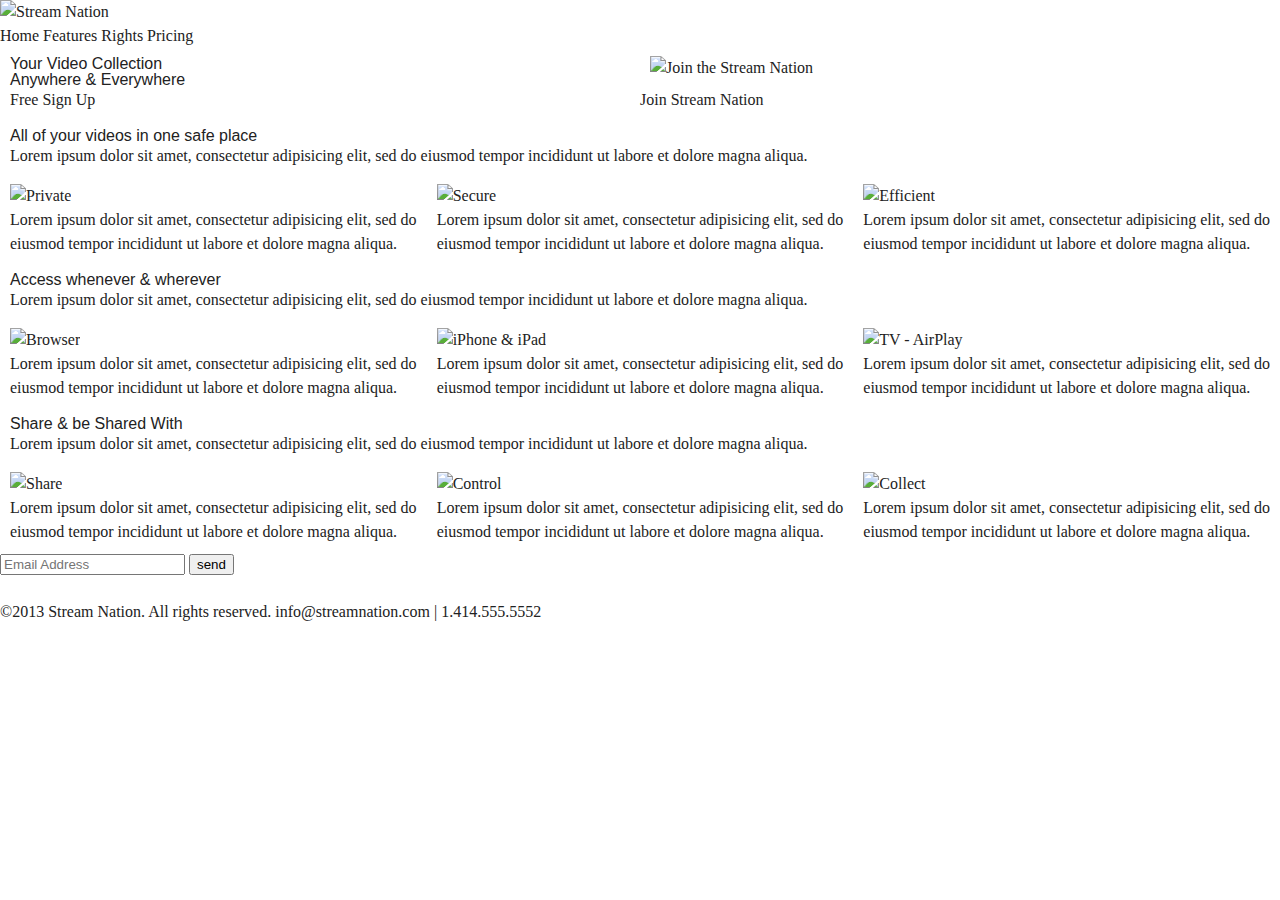
==== index.html @ 23726467 "initial setup" ====
<!DOCTYPE html>
<!--[if lt IE 7]>      <html class="no-js lt-ie9 lt-ie8 lt-ie7"> <![endif]-->
<!--[if IE 7]>         <html class="no-js lt-ie9 lt-ie8"> <![endif]-->
<!--[if IE 8]>         <html class="no-js lt-ie9"> <![endif]-->
<!--[if gt IE 8]><!--> <html class="no-js"> <!--<![endif]-->
<head>
  <meta charset="utf-8">
  <meta http-equiv="X-UA-Compatible" content="IE=edge,chrome=1">
  <title>Stream Nation | Your Video Collection Anywhere &amp; Everywhere</title>
  <meta name="description" content="">
  <meta name="viewport" content="width=device-width, initial-scale=1">


  <link rel="stylesheet" href="css/style.css">
  <script src="js/vendor/modernizr-2.6.2.min.js"></script>
</head>
<body>
<!--[if lt IE 7]>
  <p class="chromeframe">You are using an <strong>outdated</strong> browser. Please <a href="http://browsehappy.com/">upgrade your browser</a> or <a href="http://www.google.com/chromeframe/?redirect=true">activate Google Chrome Frame</a> to improve your experience.</p>
<![endif]-->
<header class="site-header">
  <a href="#" class="header-logo"><img src="" alt="Stream Nation"></a>
  <nav class="site-nav">
    <a href="#" class="current">Home</a>
    <a href="#">Features</a>
    <a href="#">Rights</a>
    <a href="#">Pricing</a>
  </nav>
</header>
<section class="home-section" id="hero">
  <div class="grid6">
    <h2>Your Video Collection</h2>
    <h1>Anywhere &amp; Everywhere</h1>
    <a class="btn" href="#">Free Sign Up</a>
  </div>
  <div class="grid6">
    <img src="" alt="Join the Stream Nation">
  </div>
</section>
<section class="home-section" id="secure">
  <header class="grid12 section-header">
    <h1>All of your videos in one safe place</h1>
    <p>Lorem ipsum dolor sit amet, consectetur adipisicing elit, sed do eiusmod
    tempor incididunt ut labore et dolore magna aliqua.</p>
  </header>
  <div class="grid4 home-block">
    <img src="" alt="Private">
    <p>Lorem ipsum dolor sit amet, consectetur adipisicing elit, sed do eiusmod
    tempor incididunt ut labore et dolore magna aliqua.</p>
  </div>
  <div class="grid4 home-block">
    <img src="" alt="Secure">
    <p>Lorem ipsum dolor sit amet, consectetur adipisicing elit, sed do eiusmod
    tempor incididunt ut labore et dolore magna aliqua.</p>
  </div>
  <div class="grid4 home-block">
    <img src="" alt="Efficient">
    <p>Lorem ipsum dolor sit amet, consectetur adipisicing elit, sed do eiusmod
    tempor incididunt ut labore et dolore magna aliqua.</p>
  </div>
</section>
<section class="home-section" id="access">
  <header class="grid12 section-header">
    <h1>Access whenever &amp; wherever</h1>
    <p>Lorem ipsum dolor sit amet, consectetur adipisicing elit, sed do eiusmod
    tempor incididunt ut labore et dolore magna aliqua.</p>
  </header>
  <div class="grid4 home-block">
    <img src="" alt="Browser">
    <p>Lorem ipsum dolor sit amet, consectetur adipisicing elit, sed do eiusmod
    tempor incididunt ut labore et dolore magna aliqua.</p>
  </div>
  <div class="grid4 home-block">
    <img src="" alt="iPhone &amp; iPad">
    <p>Lorem ipsum dolor sit amet, consectetur adipisicing elit, sed do eiusmod
    tempor incididunt ut labore et dolore magna aliqua.</p>
  </div>
  <div class="grid4 home-block">
    <img src="" alt="TV - AirPlay">
    <p>Lorem ipsum dolor sit amet, consectetur adipisicing elit, sed do eiusmod
    tempor incididunt ut labore et dolore magna aliqua.</p>
  </div>
</section>
<section class="home-section" id="share">
  <header class="grid12 section-header">
    <h1>Share &amp; be Shared With </h1>
    <p>Lorem ipsum dolor sit amet, consectetur adipisicing elit, sed do eiusmod
    tempor incididunt ut labore et dolore magna aliqua.</p>
  </header>
  <div class="grid4 home-block">
    <img src="" alt="Share">
    <p>Lorem ipsum dolor sit amet, consectetur adipisicing elit, sed do eiusmod
    tempor incididunt ut labore et dolore magna aliqua.</p>
  </div>
  <div class="grid4 home-block">
    <img src="" alt="Control">
    <p>Lorem ipsum dolor sit amet, consectetur adipisicing elit, sed do eiusmod
    tempor incididunt ut labore et dolore magna aliqua.</p>
  </div>
  <div class="grid4 home-block">
    <img src="" alt="Collect">
    <p>Lorem ipsum dolor sit amet, consectetur adipisicing elit, sed do eiusmod
    tempor incididunt ut labore et dolore magna aliqua.</p>
  </div>
</section>




<footer class="site-footer">
  <form id="mailing-list"class="footer-form">
    <header>Join Stream Nation</header>
    <input name="email" type="email" placeholder="Email Address">
    <input type="submit" value="send">
  </form>
  <img class="footer-logo" src="" alt="">
  <div class="footer-legal">
    <span class="copyright">&copy;2013 Stream Nation. All rights reserved.</span>
    <span class="contact">
      <a href="mailto:info@streamnation.com">info@streamnation.com</a> |
      1.414.555.5552
    </span>
  </div>
</footer>

<script src="//ajax.googleapis.com/ajax/libs/jquery/1.9.0/jquery.min.js"></script>
<script>window.jQuery || document.write('<script src="js/vendor/jquery-1.9.0.min.js"><\/script>')</script>
<script src="js/script.js"></script>

<script>
  var _gaq=[['_setAccount','UA-XXXXX-X'],['_trackPageview']];
  (function(d,t){var g=d.createElement(t),s=d.getElementsByTagName(t)[0];
  g.src=('https:'==location.protocol?'//ssl':'//www')+'.google-analytics.com/ga.js';
  s.parentNode.insertBefore(g,s)}(document,'script'));
</script>
</body>
</html>
---- css/style.css ----
/* line 17, ../../../Applications/CodeKit.app/Contents/Resources/engines/compass/frameworks/compass/stylesheets/compass/reset/_utilities.scss */
html, body, div, span, applet, object, iframe,
h1, h2, h3, h4, h5, h6, p, blockquote, pre,
a, abbr, acronym, address, big, cite, code,
del, dfn, em, img, ins, kbd, q, s, samp,
small, strike, strong, sub, sup, tt, var,
b, u, i, center,
dl, dt, dd, ol, ul, li,
fieldset, form, label, legend,
table, caption, tbody, tfoot, thead, tr, th, td,
article, aside, canvas, details, embed,
figure, figcaption, footer, header, hgroup,
menu, nav, output, ruby, section, summary,
time, mark, audio, video {
  margin: 0;
  padding: 0;
  border: 0;
  font: inherit;
  font-size: 100%;
  vertical-align: baseline; }

/* line 22, ../../../Applications/CodeKit.app/Contents/Resources/engines/compass/frameworks/compass/stylesheets/compass/reset/_utilities.scss */
html {
  line-height: 1; }

/* line 24, ../../../Applications/CodeKit.app/Contents/Resources/engines/compass/frameworks/compass/stylesheets/compass/reset/_utilities.scss */
ol, ul {
  list-style: none; }

/* line 26, ../../../Applications/CodeKit.app/Contents/Resources/engines/compass/frameworks/compass/stylesheets/compass/reset/_utilities.scss */
table {
  border-collapse: collapse;
  border-spacing: 0; }

/* line 28, ../../../Applications/CodeKit.app/Contents/Resources/engines/compass/frameworks/compass/stylesheets/compass/reset/_utilities.scss */
caption, th, td {
  text-align: left;
  font-weight: normal;
  vertical-align: middle; }

/* line 30, ../../../Applications/CodeKit.app/Contents/Resources/engines/compass/frameworks/compass/stylesheets/compass/reset/_utilities.scss */
q, blockquote {
  quotes: none; }
  /* line 103, ../../../Applications/CodeKit.app/Contents/Resources/engines/compass/frameworks/compass/stylesheets/compass/reset/_utilities.scss */
  q:before, q:after, blockquote:before, blockquote:after {
    content: "";
    content: none; }

/* line 32, ../../../Applications/CodeKit.app/Contents/Resources/engines/compass/frameworks/compass/stylesheets/compass/reset/_utilities.scss */
a img {
  border: none; }

/* line 116, ../../../Applications/CodeKit.app/Contents/Resources/engines/compass/frameworks/compass/stylesheets/compass/reset/_utilities.scss */
article, aside, details, figcaption, figure, footer, header, hgroup, menu, nav, section, summary {
  display: block; }

/* line 28, ../sass/_grid.scss */
.row {
  overflow: hidden;
  *zoom: 1;
  margin: 1em auto;
  max-width: 1200px; }

/* line 29, ../sass/_grid.scss */
.grid12 {
  float: left;
  padding: 0.5em 10px;
  width: 100%; }
  /* line 11, ../sass/_grid.scss */
  .grid12 img {
    width: 100%; }
  @media (min-width: 800px) {
    /* line 29, ../sass/_grid.scss */
    .grid12 {
      width: 100%; } }

/* line 30, ../sass/_grid.scss */
.grid8 {
  float: left;
  padding: 0.5em 10px;
  width: 100%; }
  /* line 11, ../sass/_grid.scss */
  .grid8 img {
    width: 100%; }
  @media (min-width: 800px) {
    /* line 30, ../sass/_grid.scss */
    .grid8 {
      width: 66.66667%; } }

/* line 31, ../sass/_grid.scss */
.grid6 {
  float: left;
  padding: 0.5em 10px;
  width: 100%; }
  /* line 11, ../sass/_grid.scss */
  .grid6 img {
    width: 100%; }
  @media (min-width: 800px) {
    /* line 31, ../sass/_grid.scss */
    .grid6 {
      width: 50%; } }

/* line 32, ../sass/_grid.scss */
.grid4 {
  float: left;
  padding: 0.5em 10px;
  width: 100%; }
  /* line 11, ../sass/_grid.scss */
  .grid4 img {
    width: 100%; }
  @media (min-width: 800px) {
    /* line 32, ../sass/_grid.scss */
    .grid4 {
      width: 33.33333%; } }

/* line 33, ../sass/_grid.scss */
.grid3 {
  float: left;
  padding: 0.5em 10px;
  width: 100%; }
  /* line 11, ../sass/_grid.scss */
  .grid3 img {
    width: 100%; }
  @media (min-width: 400px) {
    /* line 33, ../sass/_grid.scss */
    .grid3 {
      width: 50%; } }
  @media (min-width: 800px) {
    /* line 33, ../sass/_grid.scss */
    .grid3 {
      width: 25%; } }

/* line 36, ../sass/_grid.scss */
.grid12.right-float, .grid8.right-float, .grid6.right-float, .grid4.right-float, .grid3.right-float {
  float: right; }

/* line 20, ../sass/style.scss */
* {
  -webkit-box-sizing: border-box;
  -moz-box-sizing: border-box;
  box-sizing: border-box;
  position: relative; }

/* line 25, ../sass/style.scss */
a {
  text-decoration: none;
  color: inherit; }

/* line 30, ../sass/style.scss */
html {
  font-size: 16px;
  line-height: 24px;
  font-family: "Georgia", serif;
  color: #222222; }

/* line 37, ../sass/style.scss */
h1, h2, h3, h4, h5, h6 {
  font-family: sans-serif;
  line-height: 1; }
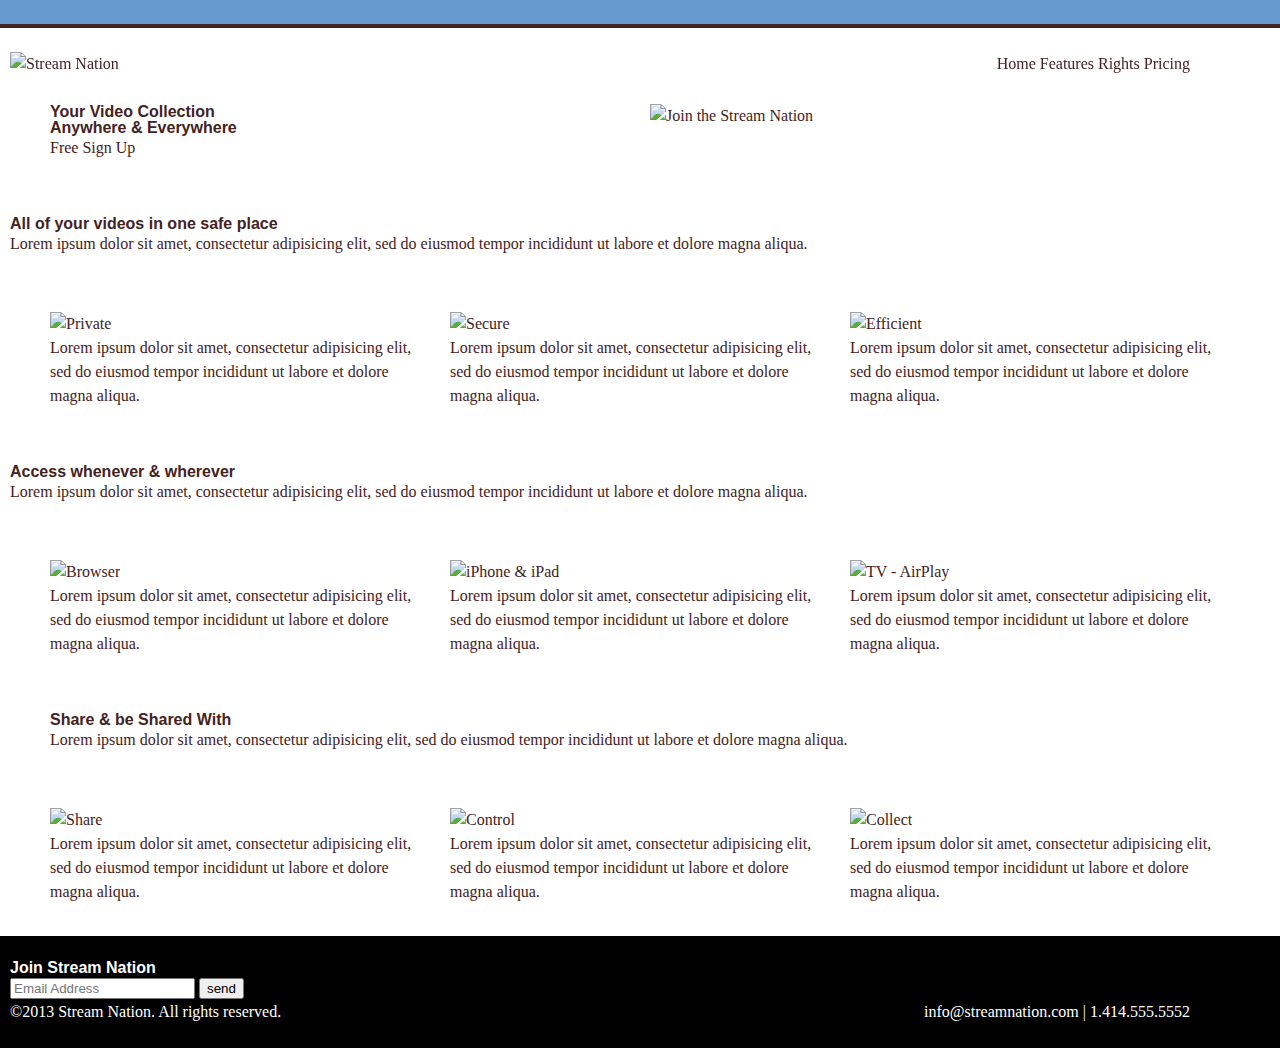
==== commit 7682bc56: "rough styling" ====
--- a/index.html
+++ b/index.html
@@ -19,88 +19,98 @@
   <p class="chromeframe">You are using an <strong>outdated</strong> browser. Please <a href="http://browsehappy.com/">upgrade your browser</a> or <a href="http://www.google.com/chromeframe/?redirect=true">activate Google Chrome Frame</a> to improve your experience.</p>
 <![endif]-->
 <header class="site-header">
-  <a href="#" class="header-logo"><img src="" alt="Stream Nation"></a>
-  <nav class="site-nav">
-    <a href="#" class="current">Home</a>
-    <a href="#">Features</a>
-    <a href="#">Rights</a>
-    <a href="#">Pricing</a>
-  </nav>
+  <div class="container">
+    <a href="#" class="header-logo"><img src="" alt="Stream Nation"></a>
+    <nav class="site-nav">
+      <a href="#" class="current">Home</a>
+      <a href="#">Features</a>
+      <a href="#">Rights</a>
+      <a href="#">Pricing</a>
+    </nav>
+  </div>
 </header>
 <section class="home-section" id="hero">
-  <div class="grid6">
-    <h2>Your Video Collection</h2>
-    <h1>Anywhere &amp; Everywhere</h1>
-    <a class="btn" href="#">Free Sign Up</a>
-  </div>
-  <div class="grid6">
-    <img src="" alt="Join the Stream Nation">
+  <div class="row">
+    <div class="grid6 right-float">
+      <img src="" alt="Join the Stream Nation">
+    </div>
+    <div class="grid6 right-float">
+      <h2>Your Video Collection</h2>
+      <h1>Anywhere &amp; Everywhere</h1>
+      <a class="btn" href="#">Free Sign Up</a>
+    </div>
   </div>
 </section>
 <section class="home-section" id="secure">
-  <header class="grid12 section-header">
+  <header class="section-header container">
     <h1>All of your videos in one safe place</h1>
     <p>Lorem ipsum dolor sit amet, consectetur adipisicing elit, sed do eiusmod
     tempor incididunt ut labore et dolore magna aliqua.</p>
   </header>
-  <div class="grid4 home-block">
-    <img src="" alt="Private">
-    <p>Lorem ipsum dolor sit amet, consectetur adipisicing elit, sed do eiusmod
-    tempor incididunt ut labore et dolore magna aliqua.</p>
-  </div>
-  <div class="grid4 home-block">
-    <img src="" alt="Secure">
-    <p>Lorem ipsum dolor sit amet, consectetur adipisicing elit, sed do eiusmod
-    tempor incididunt ut labore et dolore magna aliqua.</p>
-  </div>
-  <div class="grid4 home-block">
-    <img src="" alt="Efficient">
-    <p>Lorem ipsum dolor sit amet, consectetur adipisicing elit, sed do eiusmod
-    tempor incididunt ut labore et dolore magna aliqua.</p>
+  <div class="row">
+    <div class="grid4 home-block">
+      <img src="" alt="Private">
+      <p>Lorem ipsum dolor sit amet, consectetur adipisicing elit, sed do eiusmod
+      tempor incididunt ut labore et dolore magna aliqua.</p>
+    </div>
+    <div class="grid4 home-block">
+      <img src="" alt="Secure">
+      <p>Lorem ipsum dolor sit amet, consectetur adipisicing elit, sed do eiusmod
+      tempor incididunt ut labore et dolore magna aliqua.</p>
+    </div>
+    <div class="grid4 home-block">
+      <img src="" alt="Efficient">
+      <p>Lorem ipsum dolor sit amet, consectetur adipisicing elit, sed do eiusmod
+      tempor incididunt ut labore et dolore magna aliqua.</p>
+    </div>
   </div>
 </section>
 <section class="home-section" id="access">
-  <header class="grid12 section-header">
+  <header class="section-header container">
     <h1>Access whenever &amp; wherever</h1>
     <p>Lorem ipsum dolor sit amet, consectetur adipisicing elit, sed do eiusmod
     tempor incididunt ut labore et dolore magna aliqua.</p>
   </header>
-  <div class="grid4 home-block">
-    <img src="" alt="Browser">
-    <p>Lorem ipsum dolor sit amet, consectetur adipisicing elit, sed do eiusmod
-    tempor incididunt ut labore et dolore magna aliqua.</p>
-  </div>
-  <div class="grid4 home-block">
-    <img src="" alt="iPhone &amp; iPad">
-    <p>Lorem ipsum dolor sit amet, consectetur adipisicing elit, sed do eiusmod
-    tempor incididunt ut labore et dolore magna aliqua.</p>
-  </div>
-  <div class="grid4 home-block">
-    <img src="" alt="TV - AirPlay">
-    <p>Lorem ipsum dolor sit amet, consectetur adipisicing elit, sed do eiusmod
-    tempor incididunt ut labore et dolore magna aliqua.</p>
+  <div class="row">
+    <div class="grid4 home-block">
+      <img src="" alt="Browser">
+      <p>Lorem ipsum dolor sit amet, consectetur adipisicing elit, sed do eiusmod
+      tempor incididunt ut labore et dolore magna aliqua.</p>
+    </div>
+    <div class="grid4 home-block">
+      <img src="" alt="iPhone &amp; iPad">
+      <p>Lorem ipsum dolor sit amet, consectetur adipisicing elit, sed do eiusmod
+      tempor incididunt ut labore et dolore magna aliqua.</p>
+    </div>
+    <div class="grid4 home-block">
+      <img src="" alt="TV - AirPlay">
+      <p>Lorem ipsum dolor sit amet, consectetur adipisicing elit, sed do eiusmod
+      tempor incididunt ut labore et dolore magna aliqua.</p>
+    </div>
   </div>
 </section>
 <section class="home-section" id="share">
-  <header class="grid12 section-header">
+  <header class="row section-header container">
     <h1>Share &amp; be Shared With </h1>
     <p>Lorem ipsum dolor sit amet, consectetur adipisicing elit, sed do eiusmod
     tempor incididunt ut labore et dolore magna aliqua.</p>
   </header>
-  <div class="grid4 home-block">
-    <img src="" alt="Share">
-    <p>Lorem ipsum dolor sit amet, consectetur adipisicing elit, sed do eiusmod
-    tempor incididunt ut labore et dolore magna aliqua.</p>
-  </div>
-  <div class="grid4 home-block">
-    <img src="" alt="Control">
-    <p>Lorem ipsum dolor sit amet, consectetur adipisicing elit, sed do eiusmod
-    tempor incididunt ut labore et dolore magna aliqua.</p>
-  </div>
-  <div class="grid4 home-block">
-    <img src="" alt="Collect">
-    <p>Lorem ipsum dolor sit amet, consectetur adipisicing elit, sed do eiusmod
-    tempor incididunt ut labore et dolore magna aliqua.</p>
+  <div class="row">
+    <div class="grid4 home-block">
+      <img src="" alt="Share">
+      <p>Lorem ipsum dolor sit amet, consectetur adipisicing elit, sed do eiusmod
+      tempor incididunt ut labore et dolore magna aliqua.</p>
+    </div>
+    <div class="grid4 home-block">
+      <img src="" alt="Control">
+      <p>Lorem ipsum dolor sit amet, consectetur adipisicing elit, sed do eiusmod
+      tempor incididunt ut labore et dolore magna aliqua.</p>
+    </div>
+    <div class="grid4 home-block">
+      <img src="" alt="Collect">
+      <p>Lorem ipsum dolor sit amet, consectetur adipisicing elit, sed do eiusmod
+      tempor incididunt ut labore et dolore magna aliqua.</p>
+    </div>
   </div>
 </section>
 
@@ -108,18 +118,20 @@
 
 
 <footer class="site-footer">
-  <form id="mailing-list"class="footer-form">
-    <header>Join Stream Nation</header>
-    <input name="email" type="email" placeholder="Email Address">
-    <input type="submit" value="send">
-  </form>
-  <img class="footer-logo" src="" alt="">
-  <div class="footer-legal">
-    <span class="copyright">&copy;2013 Stream Nation. All rights reserved.</span>
-    <span class="contact">
-      <a href="mailto:info@streamnation.com">info@streamnation.com</a> |
-      1.414.555.5552
-    </span>
+  <div class="container">
+    <form id="mailing-list"class="footer-form">
+      <h3>Join Stream Nation</h3>
+      <input name="email" type="email" placeholder="Email Address">
+      <input type="submit" value="send">
+    </form>
+    <img class="footer-logo" src="" alt="">
+    <div class="footer-legal">
+      <span class="copyright">&copy;2013 Stream Nation. All rights reserved.</span>
+      <span class="contact">
+        <a href="mailto:info@streamnation.com">info@streamnation.com</a> |
+        1.414.555.5552
+      </span>
+    </div>
   </div>
 </footer>
 
--- a/css/style.css
+++ b/css/style.css
@@ -58,7 +58,7 @@
 .row {
   overflow: hidden;
   *zoom: 1;
-  margin: 1em auto;
+  margin: 24px auto;
   max-width: 1200px; }
 
 /* line 29, ../sass/_grid.scss */
@@ -134,26 +134,85 @@
 .grid12.right-float, .grid8.right-float, .grid6.right-float, .grid4.right-float, .grid3.right-float {
   float: right; }
 
-/* line 20, ../sass/style.scss */
+/* line 40, ../sass/_grid.scss */
+.container {
+  max-width: 1200px;
+  padding: 24px 10px; }
+
+/* line 25, ../sass/style.scss */
 * {
   -webkit-box-sizing: border-box;
   -moz-box-sizing: border-box;
   box-sizing: border-box;
   position: relative; }
 
-/* line 25, ../sass/style.scss */
+/* line 30, ../sass/style.scss */
 a {
   text-decoration: none;
   color: inherit; }
 
-/* line 30, ../sass/style.scss */
+/* line 35, ../sass/style.scss */
+input {
+  margin: 0; }
+
+/* line 39, ../sass/style.scss */
 html {
   font-size: 16px;
   line-height: 24px;
   font-family: "Georgia", serif;
-  color: #222222; }
-
-/* line 37, ../sass/style.scss */
+  color: #442222;
+  padding-top: 72px; }
+
+/* line 47, ../sass/style.scss */
 h1, h2, h3, h4, h5, h6 {
   font-family: sans-serif;
+  font-weight: bold;
   line-height: 1; }
+
+/* line 55, ../sass/style.scss */
+.site-header {
+  position: fixed;
+  top: 0;
+  left: 0;
+  width: 100%;
+  height: 72px;
+  z-index: 10; }
+  /* line 62, ../sass/style.scss */
+  .site-header:before {
+    content: "";
+    background-color: #6699cc;
+    height: 24px;
+    display: block;
+    border-bottom: 4px solid #442222; }
+
+/* line 71, ../sass/style.scss */
+.header-logo {
+  float: left; }
+
+/* line 75, ../sass/style.scss */
+.site-nav {
+  float: right; }
+
+/* line 80, ../sass/style.scss */
+.home-block img {
+  height: 240px; }
+
+/* line 86, ../sass/style.scss */
+.site-footer {
+  background-color: black;
+  color: white; }
+
+/* line 92, ../sass/style.scss */
+.footer-form {
+  float: left; }
+
+/* line 96, ../sass/style.scss */
+.footer-logo {
+  float: right; }
+
+/* line 100, ../sass/style.scss */
+.footer-legal {
+  clear: both; }
+  /* line 102, ../sass/style.scss */
+  .footer-legal .contact {
+    float: right; }
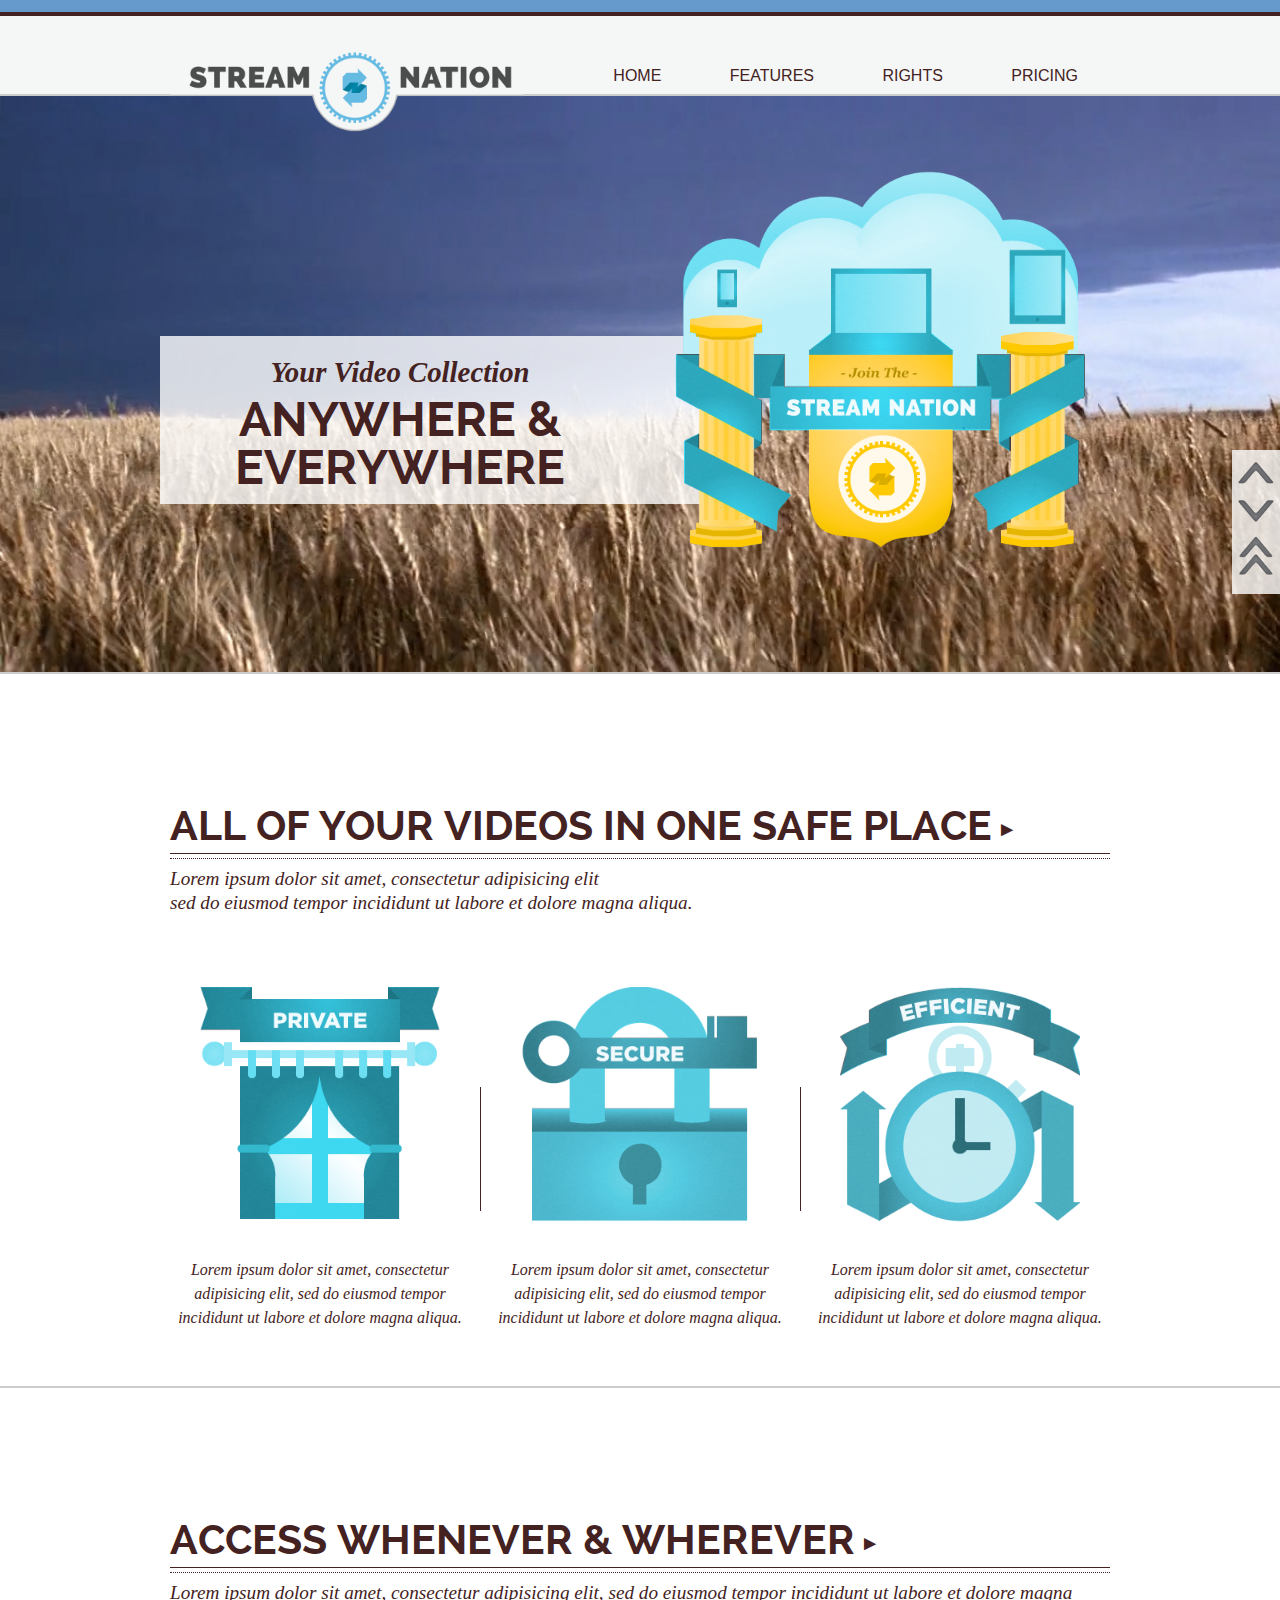
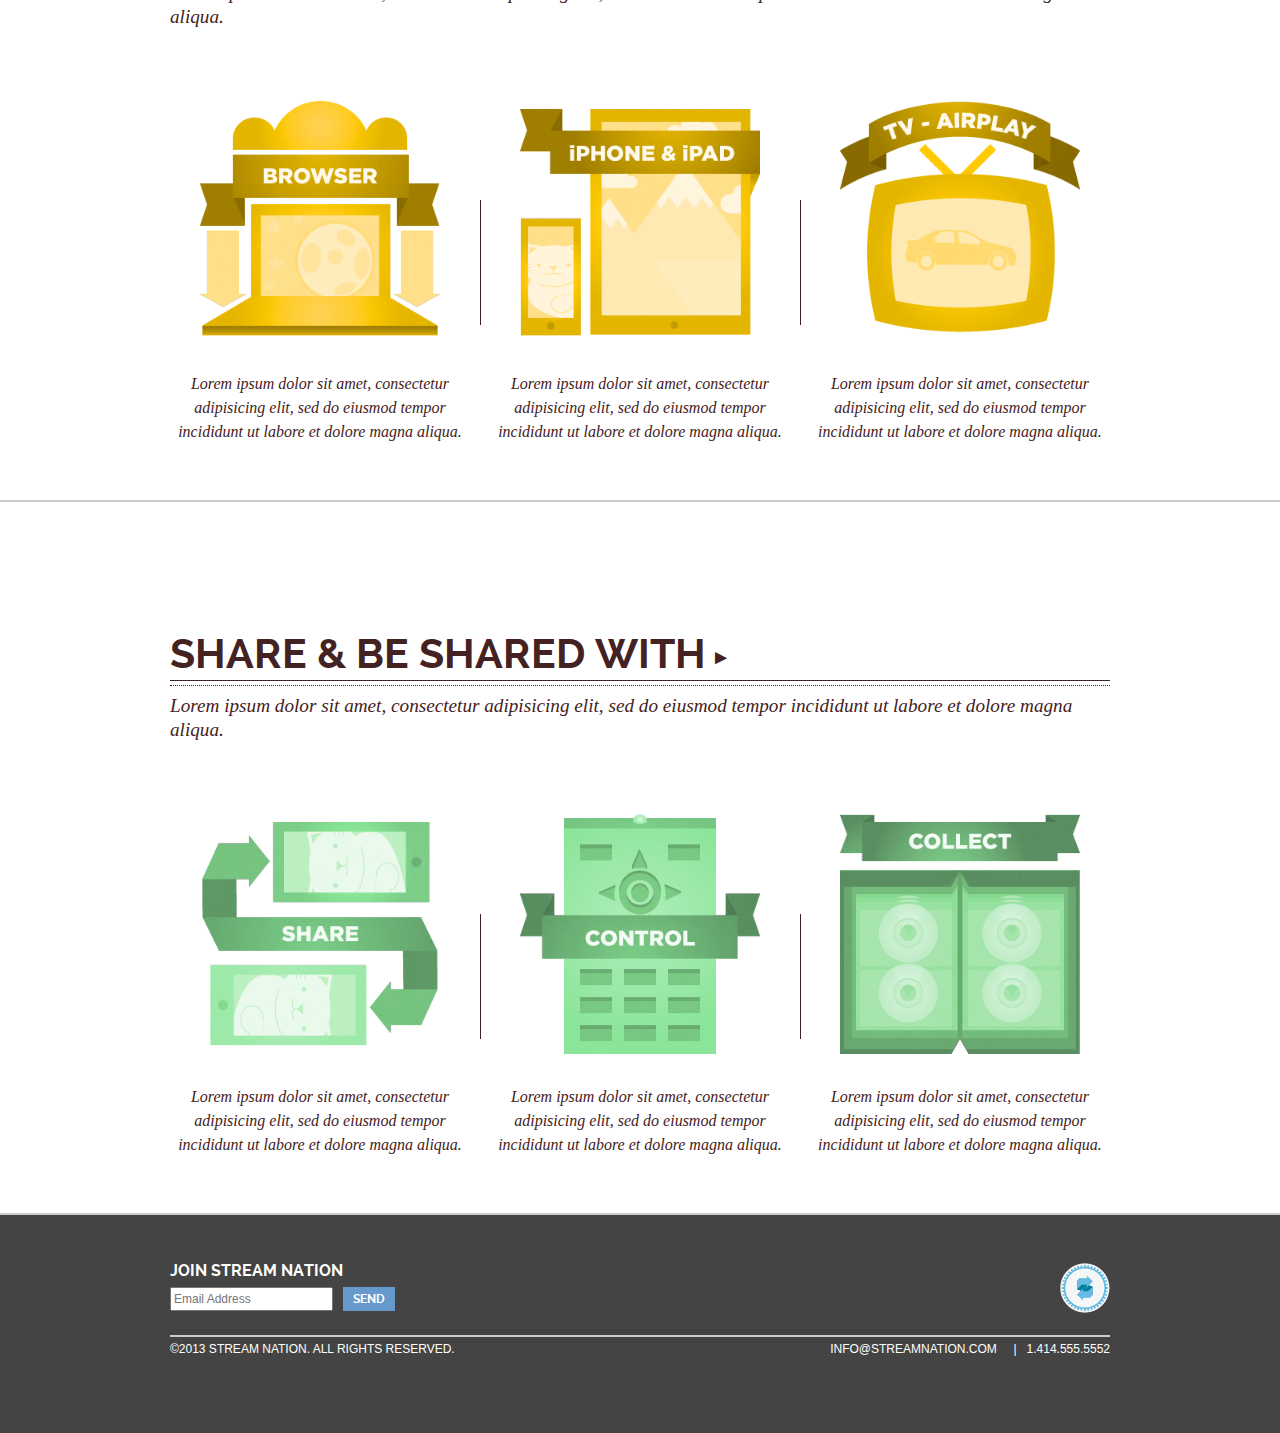
==== commit 4f409474: "layout to mockup" ====
--- a/index.html
+++ b/index.html
@@ -10,7 +10,6 @@
   <meta name="description" content="">
   <meta name="viewport" content="width=device-width, initial-scale=1">
 
-
   <link rel="stylesheet" href="css/style.css">
   <script src="js/vendor/modernizr-2.6.2.min.js"></script>
 </head>
@@ -20,7 +19,7 @@
 <![endif]-->
 <header class="site-header">
   <div class="container">
-    <a href="#" class="header-logo"><img src="" alt="Stream Nation"></a>
+    <a href="#" class="header-logo"><img src="img/header.png" alt="Stream Nation" height="100" width="353"></a>
     <nav class="site-nav">
       <a href="#" class="current">Home</a>
       <a href="#">Features</a>
@@ -29,93 +28,104 @@
     </nav>
   </div>
 </header>
+
+<nav class="page-nav">
+  <a id="prev-section" href="#" title="previous section"></a>
+  <a id="next-section" href="#" title="next section"></a>
+  <a id="back-to-top" href="#home-section" title="back to top"></a>
+</nav>
+
 <section class="home-section" id="hero">
   <div class="row">
-    <div class="grid6 right-float">
-      <img src="" alt="Join the Stream Nation">
+    <div class="grid6 right-float hero-image">
+      <img src="img/png/Hero.png" alt="Join the Stream Nation">
     </div>
-    <div class="grid6 right-float">
+    <div class="grid6 right-float hero-text">
       <h2>Your Video Collection</h2>
       <h1>Anywhere &amp; Everywhere</h1>
-      <a class="btn" href="#">Free Sign Up</a>
     </div>
   </div>
+  <a class="banner" href="#">Sign Up</a>
 </section>
+
 <section class="home-section" id="secure">
   <header class="section-header container">
-    <h1>All of your videos in one safe place</h1>
+    <!-- stealth nbsps -->
+    <h1>All of your videos in one safe place</h1>
+    <p>Lorem ipsum dolor sit amet, consectetur adipisicing elit <br>
+     sed do eiusmod tempor incididunt ut labore et dolore magna aliqua.</p>
+  </header>
+  <div class="row">
+    <div class="grid4 home-block">
+      <img src="img/png/Private.png" alt="Private">
+      <p>Lorem ipsum dolor sit amet, consectetur adipisicing elit, sed do eiusmod
+      tempor incididunt ut labore et dolore magna aliqua.</p>
+    </div>
+    <div class="grid4 home-block">
+      <img src="img/png/Secure.png" alt="Secure">
+      <p>Lorem ipsum dolor sit amet, consectetur adipisicing elit, sed do eiusmod
+      tempor incididunt ut labore et dolore magna aliqua.</p>
+    </div>
+    <div class="grid4 home-block">
+      <img src="img/png/Efficient.png" alt="Efficient">
+      <p>Lorem ipsum dolor sit amet, consectetur adipisicing elit, sed do eiusmod
+      tempor incididunt ut labore et dolore magna aliqua.</p>
+    </div>
+  </div>
+  <a class="banner" href="#">Sign Up</a>
+</section>
+
+<section class="home-section" id="access">
+  <header class="section-header container">
+    <h1>Access whenever &amp; wherever</h1>
     <p>Lorem ipsum dolor sit amet, consectetur adipisicing elit, sed do eiusmod
     tempor incididunt ut labore et dolore magna aliqua.</p>
   </header>
   <div class="row">
     <div class="grid4 home-block">
-      <img src="" alt="Private">
+      <img src="img/png/Browser.png" alt="Browser">
       <p>Lorem ipsum dolor sit amet, consectetur adipisicing elit, sed do eiusmod
       tempor incididunt ut labore et dolore magna aliqua.</p>
     </div>
     <div class="grid4 home-block">
-      <img src="" alt="Secure">
+      <img src="img/png/iPhone_iPad.png" alt="iPhone &amp; iPad">
       <p>Lorem ipsum dolor sit amet, consectetur adipisicing elit, sed do eiusmod
       tempor incididunt ut labore et dolore magna aliqua.</p>
     </div>
     <div class="grid4 home-block">
-      <img src="" alt="Efficient">
+      <img src="img/png/TV.png" alt="TV - AirPlay">
       <p>Lorem ipsum dolor sit amet, consectetur adipisicing elit, sed do eiusmod
       tempor incididunt ut labore et dolore magna aliqua.</p>
     </div>
   </div>
+  <a class="banner" href="#">Sign Up</a>
 </section>
-<section class="home-section" id="access">
-  <header class="section-header container">
-    <h1>Access whenever &amp; wherever</h1>
+
+<section class="home-section" id="share">
+  <header class="row section-header container">
+    <h1>Share &amp; be Shared With</h1>
     <p>Lorem ipsum dolor sit amet, consectetur adipisicing elit, sed do eiusmod
     tempor incididunt ut labore et dolore magna aliqua.</p>
   </header>
   <div class="row">
     <div class="grid4 home-block">
-      <img src="" alt="Browser">
+      <img src="img/png/Share.png" alt="Share">
       <p>Lorem ipsum dolor sit amet, consectetur adipisicing elit, sed do eiusmod
       tempor incididunt ut labore et dolore magna aliqua.</p>
     </div>
     <div class="grid4 home-block">
-      <img src="" alt="iPhone &amp; iPad">
+      <img src="img/png/Control.png" alt="Control">
       <p>Lorem ipsum dolor sit amet, consectetur adipisicing elit, sed do eiusmod
       tempor incididunt ut labore et dolore magna aliqua.</p>
     </div>
     <div class="grid4 home-block">
-      <img src="" alt="TV - AirPlay">
+      <img src="img/png/Collect.png" alt="Collect">
       <p>Lorem ipsum dolor sit amet, consectetur adipisicing elit, sed do eiusmod
       tempor incididunt ut labore et dolore magna aliqua.</p>
     </div>
   </div>
+  <a class="banner" href="#">Sign Up</a>
 </section>
-<section class="home-section" id="share">
-  <header class="row section-header container">
-    <h1>Share &amp; be Shared With </h1>
-    <p>Lorem ipsum dolor sit amet, consectetur adipisicing elit, sed do eiusmod
-    tempor incididunt ut labore et dolore magna aliqua.</p>
-  </header>
-  <div class="row">
-    <div class="grid4 home-block">
-      <img src="" alt="Share">
-      <p>Lorem ipsum dolor sit amet, consectetur adipisicing elit, sed do eiusmod
-      tempor incididunt ut labore et dolore magna aliqua.</p>
-    </div>
-    <div class="grid4 home-block">
-      <img src="" alt="Control">
-      <p>Lorem ipsum dolor sit amet, consectetur adipisicing elit, sed do eiusmod
-      tempor incididunt ut labore et dolore magna aliqua.</p>
-    </div>
-    <div class="grid4 home-block">
-      <img src="" alt="Collect">
-      <p>Lorem ipsum dolor sit amet, consectetur adipisicing elit, sed do eiusmod
-      tempor incididunt ut labore et dolore magna aliqua.</p>
-    </div>
-  </div>
-</section>
-
-
-
 
 <footer class="site-footer">
   <div class="container">
@@ -124,11 +134,11 @@
       <input name="email" type="email" placeholder="Email Address">
       <input type="submit" value="send">
     </form>
-    <img class="footer-logo" src="" alt="">
+    <img class="footer-logo" src="img/badge.png" alt="" height="50" width="50">
     <div class="footer-legal">
       <span class="copyright">&copy;2013 Stream Nation. All rights reserved.</span>
       <span class="contact">
-        <a href="mailto:info@streamnation.com">info@streamnation.com</a> |
+        <a href="mailto:info@streamnation.com">info@streamnation.com</a>     |  
         1.414.555.5552
       </span>
     </div>
--- a/css/style.css
+++ b/css/style.css
@@ -1,4 +1,4 @@
-/* line 17, ../../../Applications/CodeKit.app/Contents/Resources/engines/compass/frameworks/compass/stylesheets/compass/reset/_utilities.scss */
+/* line 17, ../../../../../Applications/CodeKit.app/Contents/Resources/engines/compass/frameworks/compass/stylesheets/compass/reset/_utilities.scss */
 html, body, div, span, applet, object, iframe,
 h1, h2, h3, h4, h5, h6, p, blockquote, pre,
 a, abbr, acronym, address, big, cite, code,
@@ -19,47 +19,54 @@
   font-size: 100%;
   vertical-align: baseline; }
 
-/* line 22, ../../../Applications/CodeKit.app/Contents/Resources/engines/compass/frameworks/compass/stylesheets/compass/reset/_utilities.scss */
+/* line 22, ../../../../../Applications/CodeKit.app/Contents/Resources/engines/compass/frameworks/compass/stylesheets/compass/reset/_utilities.scss */
 html {
   line-height: 1; }
 
-/* line 24, ../../../Applications/CodeKit.app/Contents/Resources/engines/compass/frameworks/compass/stylesheets/compass/reset/_utilities.scss */
+/* line 24, ../../../../../Applications/CodeKit.app/Contents/Resources/engines/compass/frameworks/compass/stylesheets/compass/reset/_utilities.scss */
 ol, ul {
   list-style: none; }
 
-/* line 26, ../../../Applications/CodeKit.app/Contents/Resources/engines/compass/frameworks/compass/stylesheets/compass/reset/_utilities.scss */
+/* line 26, ../../../../../Applications/CodeKit.app/Contents/Resources/engines/compass/frameworks/compass/stylesheets/compass/reset/_utilities.scss */
 table {
   border-collapse: collapse;
   border-spacing: 0; }
 
-/* line 28, ../../../Applications/CodeKit.app/Contents/Resources/engines/compass/frameworks/compass/stylesheets/compass/reset/_utilities.scss */
+/* line 28, ../../../../../Applications/CodeKit.app/Contents/Resources/engines/compass/frameworks/compass/stylesheets/compass/reset/_utilities.scss */
 caption, th, td {
   text-align: left;
   font-weight: normal;
   vertical-align: middle; }
 
-/* line 30, ../../../Applications/CodeKit.app/Contents/Resources/engines/compass/frameworks/compass/stylesheets/compass/reset/_utilities.scss */
+/* line 30, ../../../../../Applications/CodeKit.app/Contents/Resources/engines/compass/frameworks/compass/stylesheets/compass/reset/_utilities.scss */
 q, blockquote {
   quotes: none; }
-  /* line 103, ../../../Applications/CodeKit.app/Contents/Resources/engines/compass/frameworks/compass/stylesheets/compass/reset/_utilities.scss */
+  /* line 103, ../../../../../Applications/CodeKit.app/Contents/Resources/engines/compass/frameworks/compass/stylesheets/compass/reset/_utilities.scss */
   q:before, q:after, blockquote:before, blockquote:after {
     content: "";
     content: none; }
 
-/* line 32, ../../../Applications/CodeKit.app/Contents/Resources/engines/compass/frameworks/compass/stylesheets/compass/reset/_utilities.scss */
+/* line 32, ../../../../../Applications/CodeKit.app/Contents/Resources/engines/compass/frameworks/compass/stylesheets/compass/reset/_utilities.scss */
 a img {
   border: none; }
 
-/* line 116, ../../../Applications/CodeKit.app/Contents/Resources/engines/compass/frameworks/compass/stylesheets/compass/reset/_utilities.scss */
+/* line 116, ../../../../../Applications/CodeKit.app/Contents/Resources/engines/compass/frameworks/compass/stylesheets/compass/reset/_utilities.scss */
 article, aside, details, figcaption, figure, footer, header, hgroup, menu, nav, section, summary {
   display: block; }
+
+@font-face {
+  font-family: 'ralewaybold';
+  src: url("../fonts/raleway-bold-webfont.eot");
+  src: url("../fonts/raleway-bold-webfont.eot?#iefix") format("embedded-opentype"), url("../fonts/raleway-bold-webfont.woff") format("woff"), url("../fonts/raleway-bold-webfont.ttf") format("truetype"), url("../fonts/raleway-bold-webfont.svg#ralewaybold") format("svg");
+  font-weight: bold;
+  font-style: normal; }
 
 /* line 28, ../sass/_grid.scss */
 .row {
   overflow: hidden;
   *zoom: 1;
   margin: 24px auto;
-  max-width: 1200px; }
+  max-width: 960px; }
 
 /* line 29, ../sass/_grid.scss */
 .grid12 {
@@ -121,7 +128,7 @@
   /* line 11, ../sass/_grid.scss */
   .grid3 img {
     width: 100%; }
-  @media (min-width: 400px) {
+  @media (min-width: 500px) {
     /* line 33, ../sass/_grid.scss */
     .grid3 {
       width: 50%; } }
@@ -136,83 +143,316 @@
 
 /* line 40, ../sass/_grid.scss */
 .container {
-  max-width: 1200px;
+  margin: 0 auto;
+  max-width: 960px;
   padding: 24px 10px; }
 
-/* line 25, ../sass/style.scss */
+/* line 32, ../sass/style.scss */
 * {
   -webkit-box-sizing: border-box;
   -moz-box-sizing: border-box;
   box-sizing: border-box;
   position: relative; }
 
-/* line 30, ../sass/style.scss */
+/* line 37, ../sass/style.scss */
 a {
   text-decoration: none;
   color: inherit; }
 
-/* line 35, ../sass/style.scss */
+/* line 42, ../sass/style.scss */
 input {
   margin: 0; }
 
-/* line 39, ../sass/style.scss */
+/* line 46, ../sass/style.scss */
 html {
   font-size: 16px;
   line-height: 24px;
   font-family: "Georgia", serif;
   color: #442222;
-  padding-top: 72px; }
-
-/* line 47, ../sass/style.scss */
+  padding-top: 96px; }
+
+/* line 54, ../sass/style.scss */
 h1, h2, h3, h4, h5, h6 {
-  font-family: sans-serif;
+  font-family: "ralewaybold", "Comic Sans MS", sans-serif;
   font-weight: bold;
-  line-height: 1; }
-
-/* line 55, ../sass/style.scss */
+  line-height: 1;
+  text-transform: uppercase; }
+
+/* line 61, ../sass/style.scss */
+h1 {
+  font-size: 48px; }
+
+/* line 67, ../sass/style.scss */
 .site-header {
   position: fixed;
   top: 0;
   left: 0;
   width: 100%;
-  height: 72px;
-  z-index: 10; }
-  /* line 62, ../sass/style.scss */
+  height: 96px;
+  z-index: 10;
+  background-color: #f5f6f6;
+  border-bottom: 2px solid #cccccc; }
+  /* line 76, ../sass/style.scss */
   .site-header:before {
     content: "";
     background-color: #6699cc;
+    height: 12px;
+    display: block;
+    border-bottom: 4px solid #442222; }
+
+/* line 85, ../sass/style.scss */
+.header-logo {
+  float: left; }
+
+/* line 89, ../sass/style.scss */
+.site-nav {
+  margin-top: 24px;
+  font-weight: lighter;
+  float: right;
+  font-family: sans-serif;
+  text-transform: uppercase; }
+  /* line 95, ../sass/style.scss */
+  .site-nav a {
+    display: inline-block;
+    padding: 0 2em;
+    line-height: 1; }
+
+/* line 103, ../sass/style.scss */
+.page-nav {
+  position: fixed;
+  width: 48px;
+  right: 0;
+  top: 50%;
+  z-index: 10;
+  background-color: rgba(255, 255, 255, 0.8); }
+  /* line 110, ../sass/style.scss */
+  .page-nav a {
+    background-image: url('../img/nav-arrows.png?1360645211');
+    background-repeat: no-repeat;
+    background-size: 36px 96px;
+    width: 48px;
     height: 24px;
     display: block;
-    border-bottom: 4px solid #442222; }
-
-/* line 71, ../sass/style.scss */
-.header-logo {
-  float: left; }
-
-/* line 75, ../sass/style.scss */
-.site-nav {
-  float: right; }
-
-/* line 80, ../sass/style.scss */
-.home-block img {
-  height: 240px; }
-
-/* line 86, ../sass/style.scss */
+    margin: 12px 6px; }
+  /* line 119, ../sass/style.scss */
+  .page-nav #prev-section {
+    background-position: 0 0; }
+  /* line 122, ../sass/style.scss */
+  .page-nav #next-section {
+    background-position: 0 -30px; }
+  /* line 125, ../sass/style.scss */
+  .page-nav #back-to-top {
+    background-position: 0 -55px;
+    height: 48px; }
+
+/* line 133, ../sass/style.scss */
+.hero-image {
+  z-index: 1;
+  height: 432px;
+  text-align: center; }
+  /* line 137, ../sass/style.scss */
+  .hero-image img {
+    height: 100%;
+    width: auto; }
+
+/* line 143, ../sass/style.scss */
+.hero-text {
+  margin-top: -48px;
+  background-color: rgba(255, 255, 255, 0.8);
+  padding: 12px 0;
+  text-align: center; }
+  @media (min-width: 800px) {
+    /* line 143, ../sass/style.scss */
+    .hero-text {
+      margin-top: 192px; } }
+  /* line 151, ../sass/style.scss */
+  .hero-text:after {
+    content: "";
+    width: 4em;
+    height: 100%;
+    background-color: rgba(255, 255, 255, 0.8);
+    top: 0;
+    right: -4em;
+    position: absolute; }
+  /* line 160, ../sass/style.scss */
+  .hero-text h2 {
+    font-family: "Georgia", serif;
+    text-transform: none;
+    font-style: italic;
+    font-size: 28.8px;
+    line-height: 48px; }
+
+/* line 169, ../sass/style.scss */
+.home-section {
+  border-bottom: 2px solid #cccccc;
+  padding-top: 96px; }
+
+/* line 174, ../sass/style.scss */
+#hero {
+  padding: 24px 0 72px;
+  background-image: url('../img/gump_framegrab.jpg?1360600640');
+  background-size: cover; }
+
+/* line 188, ../sass/style.scss */
+#secure, #share {
+  background-image: url('../img/bg/kindajean_@2x.png?1359291727');
+  background-size: 147px 147px; }
+
+/* line 193, ../sass/style.scss */
+.section-header {
+  margin-top: 12px; }
+  /* line 195, ../sass/style.scss */
+  .section-header h1 {
+    font-size: 40.8px;
+    padding-bottom: 6px;
+    border-bottom: 1px solid #442222;
+    margin-bottom: 4px; }
+    /* line 201, ../sass/style.scss */
+    .section-header h1:after {
+      content: "►";
+      position: absolute;
+      font-size: .5em;
+      line-height: 36px;
+      padding: 5px; }
+  /* line 210, ../sass/style.scss */
+  .section-header p {
+    font-size: 1.2em;
+    padding-top: 8px;
+    line-height: 24px;
+    font-style: italic;
+    border-top: 1px dotted #442222; }
+
+/* line 219, ../sass/style.scss */
+.home-block {
+  text-align: center;
+  margin-bottom: 24px;
+  padding-top: 24px; }
+  @media (min-width: 500px) {
+    /* line 219, ../sass/style.scss */
+    .home-block {
+      overflow: hidden;
+      *zoom: 1; }
+      /* line 225, ../sass/style.scss */
+      .home-block img, .home-block p {
+        width: 50%;
+        float: left; }
+      /* line 229, ../sass/style.scss */
+      .home-block img {
+        padding-left: 2em; }
+      /* line 232, ../sass/style.scss */
+      .home-block p {
+        padding: 48px 0; } }
+  @media (min-width: 800px) {
+    /* line 238, ../sass/style.scss */
+    .home-block img, .home-block p {
+      width: auto;
+      float: none;
+      padding: 0; } }
+  /* line 246, ../sass/style.scss */
+  .home-block:before {
+    content: "";
+    position: absolute;
+    width: 33%;
+    top: 0;
+    left: 33%;
+    border-top: 1px solid #442222; }
+    @media (min-width: 800px) {
+      /* line 246, ../sass/style.scss */
+      .home-block:before {
+        width: 0;
+        height: 33%;
+        top: 33%;
+        left: 0;
+        border-left: 1px solid #442222; } }
+  /* line 261, ../sass/style.scss */
+  .home-block:first-child:before {
+    display: none; }
+  /* line 264, ../sass/style.scss */
+  .home-block p {
+    font-style: italic;
+    margin-top: 24px; }
+  /* line 268, ../sass/style.scss */
+  .home-block img {
+    height: 240px;
+    width: auto; }
+
+/* line 274, ../sass/style.scss */
+.banner {
+  position: absolute;
+  right: 0;
+  bottom: 0;
+  display: none;
+  font-size: 24px;
+  font-style: italic;
+  color: white;
+  background-color: #6699cc;
+  padding: 12px 10px; }
+  /* line 284, ../sass/style.scss */
+  .banner:before {
+    content: "";
+    position: absolute;
+    top: 0;
+    left: -24px;
+    border-top: 24px solid #6699cc;
+    border-left: 24px solid transparent; }
+  /* line 292, ../sass/style.scss */
+  .banner:after {
+    content: "";
+    position: absolute;
+    bottom: 0;
+    left: -24px;
+    border-bottom: 24px solid #6699cc;
+    border-left: 24px solid transparent; }
+
+/* line 302, ../sass/style.scss */
+.home-section:target .banner {
+  display: block; }
+
+/* line 307, ../sass/style.scss */
 .site-footer {
-  background-color: black;
-  color: white; }
-
-/* line 92, ../sass/style.scss */
+  background-color: #444444;
+  color: white;
+  padding: 24px 0 48px; }
+
+/* line 314, ../sass/style.scss */
 .footer-form {
-  float: left; }
-
-/* line 96, ../sass/style.scss */
+  float: left;
+  min-width: 50%;
+  margin-bottom: 24px; }
+  /* line 317, ../sass/style.scss */
+  .footer-form h3 {
+    font-size: 16px;
+    height: 24px; }
+  /* line 321, ../sass/style.scss */
+  .footer-form input {
+    height: 24px;
+    display: block;
+    line-height: 24px;
+    float: left;
+    font-size: 12px; }
+  /* line 329, ../sass/style.scss */
+  .footer-form input[type="submit"] {
+    border: none;
+    background-color: #6699cc;
+    color: white;
+    padding: 0 10px;
+    font-family: "ralewaybold", "Comic Sans MS", sans-serif;
+    text-transform: uppercase;
+    margin-left: 10px; }
+
+/* line 341, ../sass/style.scss */
 .footer-logo {
   float: right; }
 
-/* line 100, ../sass/style.scss */
+/* line 345, ../sass/style.scss */
 .footer-legal {
-  clear: both; }
-  /* line 102, ../sass/style.scss */
+  clear: both;
+  border-top: 2px solid #cccccc;
+  font-family: sans-serif;
+  text-transform: uppercase;
+  font-weight: lighter;
+  line-height: 24px;
+  font-size: 12px; }
+  /* line 353, ../sass/style.scss */
   .footer-legal .contact {
     float: right; }
